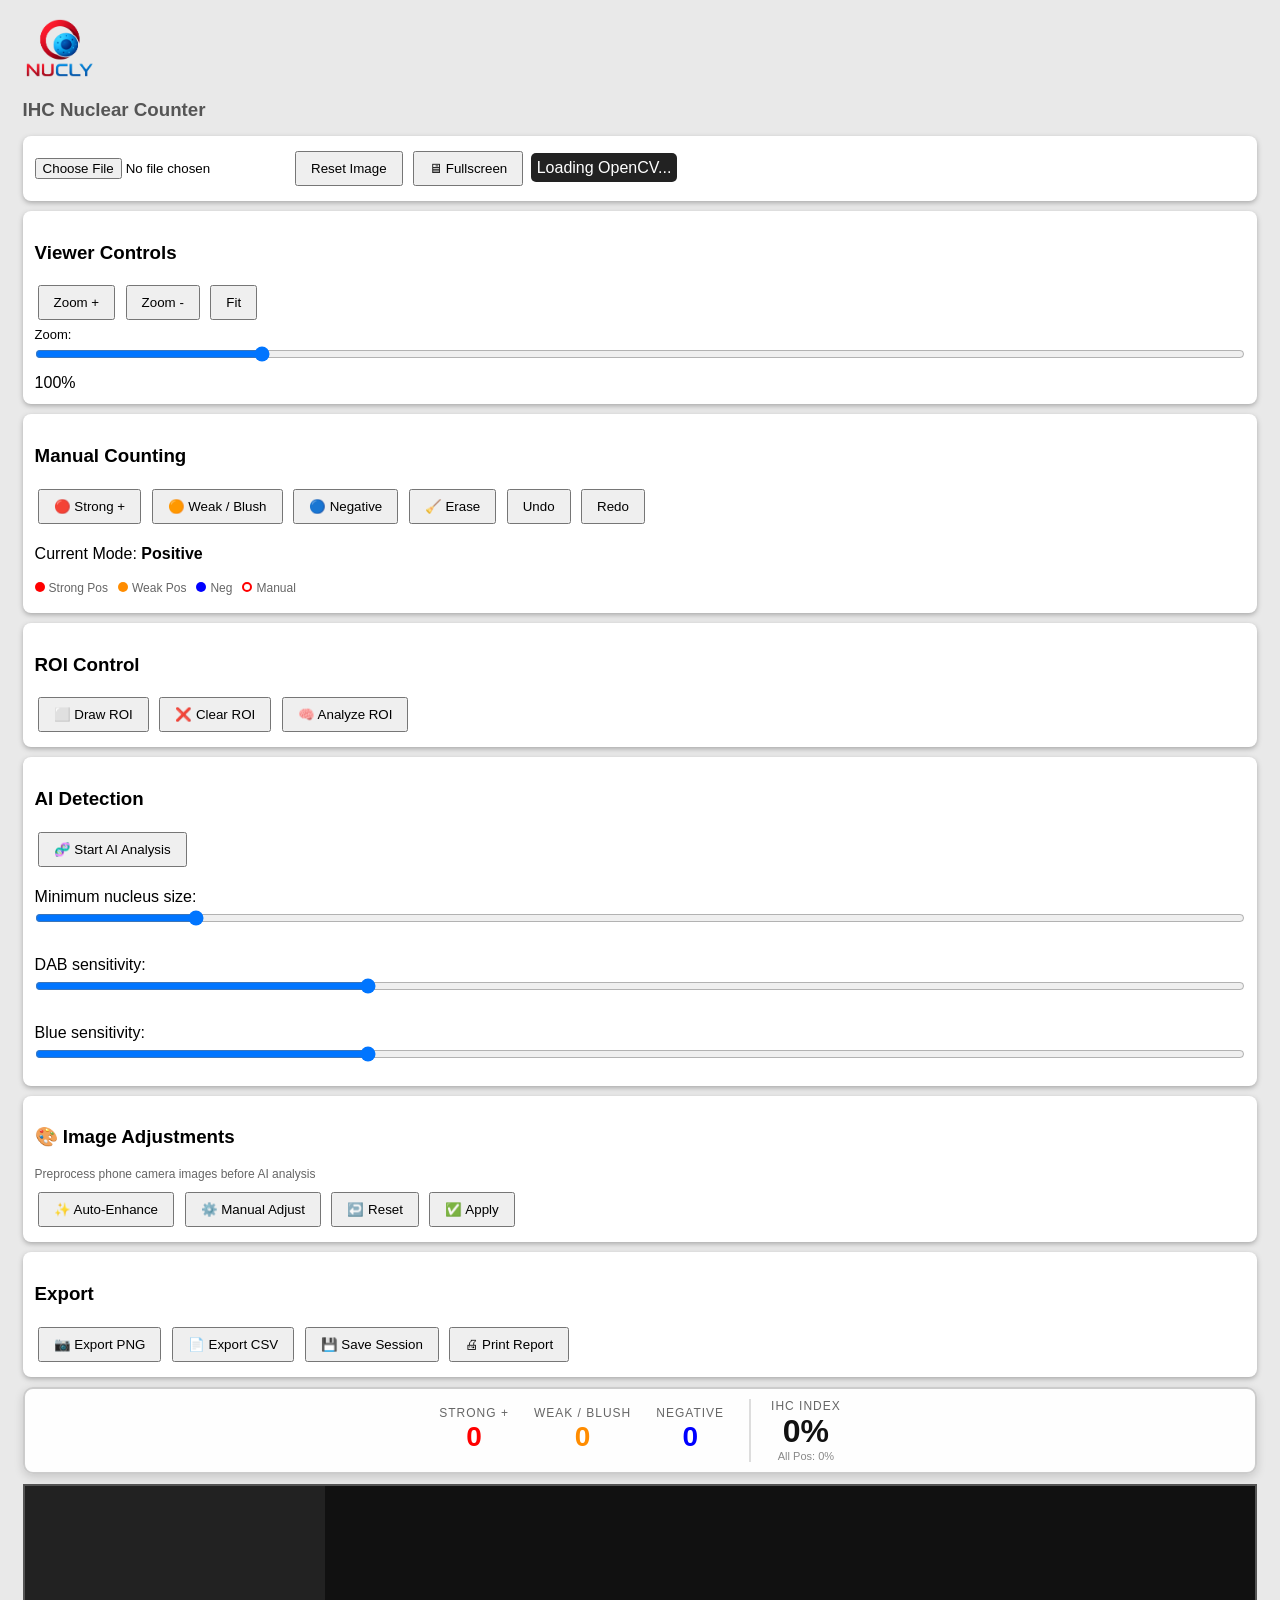
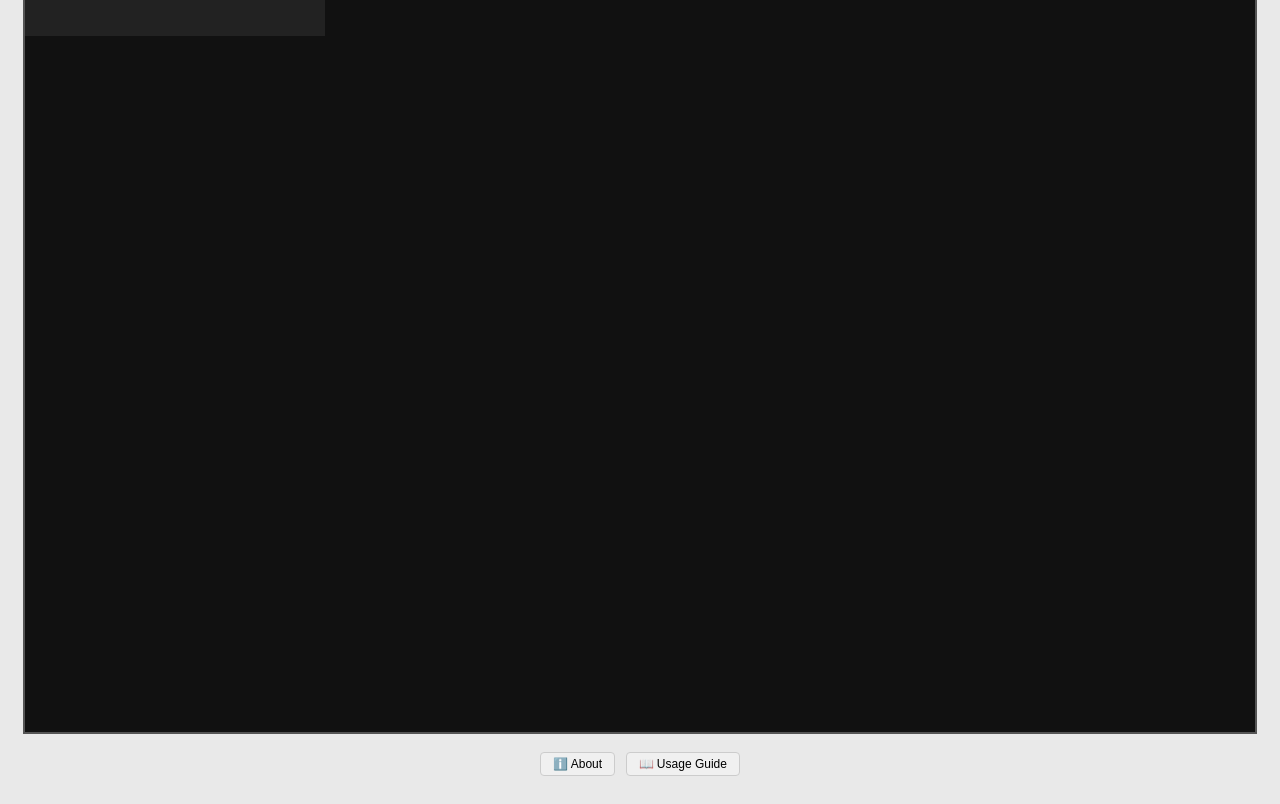
==== index.html @ 3367d07c "Add files via upload" ====
<!DOCTYPE html>
<html>
<head>
<meta charset="utf-8">
<meta name="viewport" content="width=device-width, initial-scale=1">
<title>NUCLY v2 - IHC Nuclear Counter</title>
<meta name="description" content="NUCLY v2 — IHC Nuclear Counter. Local, privacy-preserving immunohistochemistry nuclear counting with OpenCV.js.">
<meta name="theme-color" content="#111">
<link rel="manifest" href="manifest.webmanifest">
<link rel="icon" href="icons/icon-192.png" type="image/png">
<link rel="apple-touch-icon" href="icons/icon-192.png">
<script src="opencv.js" async></script>
<style>
:root{
    --bg:#e9e9e9;
    --panel:#ffffff;
    --dark:#111;
    --accent:#00ff66;
}
*{
    box-sizing:border-box;
}
body{
    margin:0;
    padding:10px;
    font-family:Arial, sans-serif;
    background:var(--bg);
}
#app{
    width:98%;
    max-width:1800px;
    margin:auto;
}
h1{
    margin:5px 0;
}
.panel{
    background:var(--panel);
    padding:12px;
    margin:10px 0;
    border-radius:8px;
    box-shadow:0 2px 5px #aaa;
}
button{
    padding:8px 14px;
    margin:3px;
    cursor:pointer;
}
button:hover{
    background:#ddd;
}
.big{
    font-size:22px;
    font-weight:bold;
}

/* ==========================
   VIEWER
========================== */
#viewer{
    width:100%;
    height:850px;
    background:#111;
    border:2px solid #555;
    overflow:hidden;
    position:relative;
    user-select:none;
}
#viewer.fullscreen{
    position:fixed;
    top:0;
    left:0;
    width:100vw;
    height:100vh;
    z-index:9999;
}
#stage{
    position:absolute;
    left:0;
    top:0;
    transform-origin:0 0;
}
canvas{
    position:absolute;
    left:0;
    top:0;
}
#imageCanvas{
    background:#222;
    cursor:crosshair;
}
#overlayCanvas{
    pointer-events:none;
}

/* ==========================
   STATUS
========================== */
.status{
    padding:6px;
    background:#222;
    color:white;
    border-radius:5px;
}

/* ==========================
   ROI
========================== */
.roiBox{
    position:absolute;
    border:3px solid lime;
    background:rgba(0,255,0,.15);
    pointer-events:none;
}

/* ==========================
   MODE COLORS
========================== */
.posText{
    color:red;
}
.negText{
    color:blue;
}
.weakText{
    color:#ff8c00;
}

/* Floating results panel near viewer */
#resultsFloat{
    position:sticky;
    top:10px;
    z-index:100;
    background:rgba(255,255,255,0.95);
    border:2px solid #ccc;
    border-radius:10px;
    padding:10px 18px;
    margin:10px 0;
    display:flex;
    gap:25px;
    align-items:center;
    justify-content:center;
    box-shadow:0 3px 10px rgba(0,0,0,0.15);
    font-family:Arial,sans-serif;
}
#resultsFloat .countBox{
    text-align:center;
}
#resultsFloat .countLabel{
    font-size:12px;
    color:#666;
    text-transform:uppercase;
    letter-spacing:1px;
}
#resultsFloat .countValue{
    font-size:28px;
    font-weight:bold;
    line-height:1.2;
}
#resultsFloat .ki67Box{
    text-align:center;
    padding-left:20px;
    border-left:2px solid #ddd;
}
#resultsFloat .ki67Value{
    font-size:32px;
    font-weight:bold;
    color:#111;
}

/* Circular developer photo */
.devPhoto{
    width:90px;
    height:90px;
    border-radius:50%;
    object-fit:cover;
    border:3px solid #ddd;
    box-shadow:0 2px 8px rgba(0,0,0,0.15);
    display:block;
    margin:0 auto 10px auto;
}

/* Image adjustment sliders */
.panel input[type=range]{
    width:100%;
    margin:4px 0 12px 0;
}
.panel label{
    display:block;
    font-size:13px;
    margin-top:4px;
}
</style>
<base target="_blank">
</head>

<body>
<div id="app">
<img src="[data-uri]" alt="NUCLY" style="height:70px;margin:5px 0;">
<h3 style="margin:5px 0 15px 0;color:#555;">IHC Nuclear Counter</h3>

<div class="panel">
<input type="file" id="fileInput" accept="image/*">
<button onclick="resetImage()">Reset Image</button>
<button onclick="toggleFullscreen()">🖥 Fullscreen</button>
<button id="installBtn" onclick="promptInstall()" style="display:none;background:#111;color:#0f0;border:1px solid #0f0;">⬇️ Install App</button>
<span class="status" id="engineStatus" style="transition:opacity 0.5s;">Loading OpenCV...</span>
</div>

<div class="panel">
<h3>Viewer Controls</h3>
<button onclick="zoomIn()">Zoom +</button>
<button onclick="zoomOut()">Zoom -</button>
<button onclick="fitImage()">Fit</button>
<label>Zoom: <input type="range" id="zoomSlider" min="10" max="500" value="100"></label>
<span id="zoomText">100%</span>
</div>

<div class="panel">
<h3>Manual Counting</h3>
<button onclick="setMode('pos')">🔴 Strong +</button>
<button onclick="setMode('weak')">🟠 Weak / Blush</button>
<button onclick="setMode('neg')">🔵 Negative</button>
<button onclick="setMode('erase')">🧹 Erase</button>
<button onclick="undo()">Undo</button>
<button onclick="redo()">Redo</button>
<br><br>
Current Mode: <b id="currentMode">Positive</b>
<br><br>
<div style="font-size:12px;color:#666;margin-bottom:6px;">
  <span style="display:inline-block;width:10px;height:10px;background:red;border-radius:50%;margin-right:4px;"></span>Strong Pos &nbsp;
  <span style="display:inline-block;width:10px;height:10px;background:#ff8c00;border-radius:50%;margin-right:4px;"></span>Weak Pos &nbsp;
  <span style="display:inline-block;width:10px;height:10px;background:blue;border-radius:50%;margin-right:4px;"></span>Neg &nbsp;
  <span style="display:inline-block;width:10px;height:10px;border:2px solid red;border-radius:50%;margin-right:4px;"></span>Manual &nbsp;
</div>
<div id="eraseControls" style="display:none;margin-top:8px;padding:8px;background:#f5f5f5;border-radius:5px;">
  <label style="font-size:13px;">🖌️ Erase Brush Size: <span id="brushSizeVal">25</span>px</label><br>
  <input type="range" id="brushSize" min="10" max="100" value="25" oninput="setBrushSize(this.value)">
  <div style="font-size:11px;color:#888;margin-top:4px;">Click & drag to erase multiple markers</div>
</div>
</div>

<div class="panel">
<h3>ROI Control</h3>
<button onclick="startROI()">⬜ Draw ROI</button>
<button onclick="clearROI()">❌ Clear ROI</button>
<button onclick="analyzeROI()">🧠 Analyze ROI</button>
</div>

<div class="panel">
<h3>AI Detection</h3>
<button onclick="runAI()">🧬 Start AI Analysis</button>
<br><br>
Minimum nucleus size: <input type="range" id="minNucleus" min="5" max="200" value="30"><br><br>
DAB sensitivity: <input type="range" id="dabLevel" min="10" max="120" value="40"><br><br>
Blue sensitivity: <input type="range" id="blueLevel" min="10" max="120" value="40">
</div>

<div class="panel">
<h3>🎨 Image Adjustments</h3>
<div style="font-size:12px;color:#666;margin-bottom:8px;">Preprocess phone camera images before AI analysis</div>
<button onclick="autoEnhance()">✨ Auto-Enhance</button>
<button onclick="toggleAdjustPanel()">⚙️ Manual Adjust</button>
<button onclick="resetAdjustments()">↩️ Reset</button>
<button onclick="applyAdjustments()">✅ Apply</button>

<div id="adjustPanel" style="display:none;margin-top:12px;padding-top:10px;border-top:1px solid #ddd;">
<label style="font-size:13px;">Brightness: <span id="brightVal">0</span></label>
<input type="range" id="brightSlider" min="-100" max="100" value="0" oninput="adjustImage()">

<label style="font-size:13px;">Contrast: <span id="contrastVal">0</span></label>
<input type="range" id="contrastSlider" min="-100" max="100" value="0" oninput="adjustImage()">

<label style="font-size:13px;">Exposure (Gamma): <span id="gammaVal">1.0</span></label>
<input type="range" id="gammaSlider" min="50" max="250" value="100" oninput="adjustImage()">

<label style="font-size:13px;">Saturation: <span id="satVal">0</span></label>
<input type="range" id="satSlider" min="-100" max="100" value="0" oninput="adjustImage()">

<label style="font-size:13px;">Sharpen: <span id="sharpVal">0</span></label>
<input type="range" id="sharpSlider" min="0" max="100" value="0" oninput="adjustImage()">

<label style="font-size:13px;">Whiten Background: <span id="whiteVal">0</span></label>
<input type="range" id="whiteSlider" min="0" max="100" value="0" oninput="adjustImage()">

<label style="font-size:13px;">Temperature (Warm ↔ Cool): <span id="tempVal">0</span></label>
<input type="range" id="tempSlider" min="-50" max="50" value="0" oninput="adjustImage()">
</div>
</div>

<div class="panel">
<h3>Export</h3>
<button onclick="exportAnnotatedPNG()">📷 Export PNG</button>
<button onclick="exportCSV()">📄 Export CSV</button>
<button onclick="saveSession()">💾 Save Session</button>
<button onclick="exportPDFReport()">🖨 Print Report</button>
</div>

<div id="resultsFloat">
  <div class="countBox">
    <div class="countLabel">Strong +</div>
    <div class="countValue posText" id="positiveCount">0</div>
  </div>
  <div class="countBox">
    <div class="countLabel">Weak / Blush</div>
    <div class="countValue weakText" id="weakCount">0</div>
  </div>
  <div class="countBox">
    <div class="countLabel">Negative</div>
    <div class="countValue negText" id="negativeCount">0</div>
  </div>
  <div class="ki67Box">
    <div class="countLabel">IHC Index</div>
    <div class="ki67Value" id="ki67Value">0%</div>
    <div style="font-size:11px;color:#888;" id="ki67AllPos">All Pos: 0%</div>
  </div>
</div>

<div id="viewer">
<div id="stage">
<canvas id="imageCanvas"></canvas>
<canvas id="overlayCanvas"></canvas>
</div>
</div>

<div style="text-align:center;margin:15px 0;">
  <button onclick="toggleAbout()" style="font-size:12px;padding:4px 12px;background:#f0f0f0;border:1px solid #ccc;border-radius:4px;">ℹ️ About</button>
  <button onclick="toggleGuide()" style="font-size:12px;padding:4px 12px;background:#f0f0f0;border:1px solid #ccc;border-radius:4px;">📖 Usage Guide</button>
</div>

<div id="aboutPanel" class="panel" style="display:none;margin-top:10px;">
<h3>👤 About</h3>
<img src="[data-uri]" alt="Dr. Abdul Kadir Rifaei" class="devPhoto">
<p style="font-size:14px;line-height:1.6;color:#444;text-align:center;">
  <b>Dr. Abdul Kadir Rifaei</b><br>
  Anatomic Pathologist<br>
  HTI &amp; IAPMD Council Member
</p>
<p style="font-size:13px;color:#666;">
  <b>NUCLY v2</b> — IHC Nuclear Counter. Built with OpenCV.js for local, privacy-preserving image analysis.
</p>
<p style="font-size:12px;color:#888;margin-top:8px;text-align:center;">
  Version 2.0
</p>
</div>

<div id="guidePanel" class="panel" style="display:none;margin-top:10px;">
<h3>📖 NUCLY Usage Guide <span style="font-size:12px;color:#888;font-weight:normal;">— Complete Reference v3.0</span></h3>
<div style="font-size:13px;line-height:1.7;color:#444;max-height:600px;overflow-y:auto;">

<div style="background:#f0f7ff;border-left:3px solid #2563eb;padding:8px 12px;margin:8px 0;border-radius:0 6px 6px 0;">
<b>🚀 Quick Start:</b> Upload → Adjust → Detect → Correct → Export
</div>

<p><b>1. Upload Image</b> — Select an immunohistochemistry (IHC) stained histopathology image (JPG/PNG). Works for any nuclear IHC marker such as ER, PR, Ki-67, p53, etc.<br>
<span style="color:#888;font-size:12px;">💡 <i>Tip for phone camera photos:</i> Keep the slide field flat and evenly lit. Avoid glare. After uploading, click ✨ <b>Auto-Enhance</b> to optimize the image automatically before running AI.</span></p>

<p><b>2. AI Analysis</b> — Click "Start AI Analysis" to auto-detect strong positive (brown/black DAB), weak/blush positive (pale brown), and negative (blue hematoxylin) nuclei. Weak positives are shown as 🟠 orange dots for observer review.</p>

<p><b>3. Manual Correction</b> — Use 🔴 Strong Positive / 🟠 Weak/Blush / 🔵 Negative to add missed nuclei. AI = filled dots, Manual = hollow rings. The IHC Index shows both Strong-only and All-Positive (strong + weak) percentages.</p>

<p><b>4. Erase</b> — Select 🧹 Erase, adjust brush size, then click &amp; drag to remove incorrect AI or manual markers.</p>

<p><b>5. ROI (Freehand Pen Trace)</b> — Click "Draw ROI" and trace around the region of interest with your mouse (like drawing with a pen). Release to close the polygon. "Analyze ROI" runs AI only inside the traced region. Press Esc to cancel mid-trace.</p>

<p><b>6. Image Adjustments (Phone Camera Photos)</b> — Essential for images taken through the microscope eyepiece:</p>
<ul style="margin:4px 0 8px 20px;">
<li><b>✨ Auto-Enhance</b> — One-click optimization. Automatically adjusts brightness, contrast, gamma, white balance (temperature), background whitening, saturation, and sharpening based on image histogram analysis. <b>Recommended first step</b> for all phone camera images.</li>
<li><b>⚙️ Manual Adjust</b> — Opens the slider panel for fine-tuning. Use when Auto-Enhance needs tweaking:
  <ul style="margin:4px 0 4px 20px;">
  <li><b>Brightness</b> — Overall light/dark correction.</li>
  <li><b>Contrast</b> — Stretch tones to make nuclei pop from background.</li>
  <li><b>Exposure (Gamma)</b> — Brighten dark areas or darken washed-out regions.</li>
  <li><b>Saturation</b> — Boost color separation between brown DAB and blue hematoxylin.</li>
  <li><b>Sharpen</b> — Edge enhancement for crisper nuclear boundaries.</li>
  <li><b>Whiten Background</b> — Cleans up gray/yellow background from phone camera uneven lighting.</li>
  <li><b>Temperature</b> — Correct warm (yellow) or cool (blue) white balance casts. Slide left for cooler, right for warmer.</li>
  </ul>
</li>
<li><b>↩️ Reset</b> — Reverts to original uploaded image.</li>
<li><b>✅ Apply</b> — Locks adjustments so AI analyzes the processed image.</li>
</ul>

<div style="background:#fff3cd;border-left:3px solid #f59e0b;padding:8px 12px;margin:10px 0;border-radius:0 6px 6px 0;">
<b>⚠️ Critical:</b> Image adjustments change pixel values. If detection has already been run, existing dots were computed on the <b>original image</b> and may no longer match. The safe workflow is: <b>Adjust → Apply → Detect → Correct → Export</b>. Never adjust between Detect and Export if you care about count accuracy.
</div>

<p><b>7. AI Sensitivity Settings</b> — Fine-tune detection before running AI:</p>
<ul style="margin:4px 0 8px 20px;">
<li><b>Minimum nucleus size</b> — Smallest area (in pixels) a detected blob must have to count as a nucleus. Increase if AI picks up tiny debris/dust; decrease if small nuclei are missed.</li>
<li><b>DAB sensitivity</b> — How strictly the AI filters for brown/black positive staining. Increase to catch lighter/greyish brown nuclei; decrease if background tissue is falsely counted as positive. Phone camera photos often need lower DAB sensitivity (~25–35) because phone cameras boost saturation.</li>
<li><b>Blue sensitivity</b> — How strictly the AI filters for hematoxylin (blue) negative nuclei. Increase to catch pale blue nuclei; decrease if non-nuclear blue areas (collagen, mucin) are being counted. For phone camera images, try ~30–40 to avoid overcounting background.</li>
</ul>

<p><b>8. Weak / Blush Staining Guide</b> — Clinically important for ER, PR, and other markers where any nuclear staining counts as positive:</p>
<ul style="margin:4px 0 8px 20px;">
<li>🟠 <b>Orange dots</b> = Weak/blush DAB staining that the AI detected but classified as low-intensity. These are <b>NOT</b> included in the main IHC Index by default.</li>
<li><b>IHC Index (Strong)</b> = Only 🔴 strong brown/black nuclei counted as positive. Use this for strict scoring (e.g., Ki-67 where only clear staining matters).</li>
<li><b>All Pos %</b> = 🔴 Strong + 🟠 Weak counted together. Use this for ER/PR where any nuclear staining is considered positive per ASCO/CAP guidelines.</li>
<li><b>Manual reclassification</b> — Click a 🟠 orange dot with 🔴 Strong + button to upgrade it to strong positive. Or erase it if you think it's artifact. Your choice is recorded in the report.</li>
<li><b>Phone camera tip</b> — Weak staining is hardest for AI. If many nuclei are unmarked (no dot at all), lower DAB sensitivity to ~20. If too many blue nuclei turn orange, raise it to ~50.</li>
</ul>

<p><b>9. Export</b> — Save annotated PNG, CSV of coordinates, session JSON, or print the full report. The report includes both Strong-only and All-Positive IHC indices.</p>

<p><b>Shortcuts:</b> 1=Strong Positive, 2=Negative, 3=Erase, 4=Weak/Blush, R=ROI, Ctrl+Z=Undo, Ctrl+Y=Redo, Esc=Cancel</p>

<hr style="border:none;border-top:1px solid #ddd;margin:15px 0;">

<h4 style="color:#2563eb;margin:10px 0 6px;">📚 General Detection Guide (v3.0)</h4>

<p><b>Getting Started &amp; Upload</b><br>
NUCLY is a nuclei detection and counting tool for microscopy and histology images. Supported formats: PNG, JPG, JPEG, TIFF, BMP. Max 50 MB per image. Images should be in focus with reasonable contrast between nuclei and background. For best results, use images at the same magnification and staining protocol across your dataset.</p>

<p><b>Running Detection</b><br>
Detection Parameters: Min/Max Nucleus Size filters debris and splits clusters. Confidence Threshold controls strictness. Stain Type is always set to <b>DAPI</b> for optimal nuclear detection. Start with defaults and refine after reviewing the first pass.</p>

<p><b>Reviewing Results</b><br>
🔴 <b>Red dots</b> = Strong Positive (brown/black DAB). 🟠 <b>Orange dots</b> = Weak/Blush Positive (pale brown) — shown for observer review. 🔵 <b>Blue dots</b> = Negative (blue hematoxylin). <b>Green outlines</b> = Segmentation boundaries. Zoom with mouse wheel, pan by click-drag. Toggle layers in the layer panel.</p>

<p><b>Manual Corrections</b><br>
Add Nucleus, Remove Nucleus, Accept Rejected, Reject Accepted, Merge/Split for clusters. Manual corrections are saved automatically per session. <b>Export before closing the tab.</b></p>

<p><b>Export Formats</b><br>
CSV (coordinates, size, confidence), JSON (metadata + parameters), Annotated Image (with legend and count), Mask (binary/instance segmentation for downstream analysis).</p>

<p><b>Slider Safety Guide</b></p>
<table style="width:100%;font-size:12px;border-collapse:collapse;margin:6px 0;">
<tr style="background:#f1f5f9;"><th style="text-align:left;padding:4px;border:1px solid #ddd;">Adjustment</th><th style="text-align:left;padding:4px;border:1px solid #ddd;">Risk</th><th style="text-align:left;padding:4px;border:1px solid #ddd;">Recommendation</th></tr>
<tr><td style="padding:4px;border:1px solid #ddd;">Whiten Background</td><td style="padding:4px;border:1px solid #ddd;color:#dc2626;"><b>HIGH</b></td><td style="padding:4px;border:1px solid #ddd;">Apply BEFORE detection only</td></tr>
<tr><td style="padding:4px;border:1px solid #ddd;">Brightness</td><td style="padding:4px;border:1px solid #ddd;color:#dc2626;"><b>HIGH</b></td><td style="padding:4px;border:1px solid #ddd;">Apply BEFORE detection only</td></tr>
<tr><td style="padding:4px;border:1px solid #ddd;">Contrast</td><td style="padding:4px;border:1px solid #ddd;color:#dc2626;"><b>HIGH</b></td><td style="padding:4px;border:1px solid #ddd;">Apply BEFORE detection only</td></tr>
<tr><td style="padding:4px;border:1px solid #ddd;">Gamma</td><td style="padding:4px;border:1px solid #ddd;color:#dc2626;"><b>HIGH</b></td><td style="padding:4px;border:1px solid #ddd;">Apply BEFORE detection only</td></tr>
<tr><td style="padding:4px;border:1px solid #ddd;">Sharpen</td><td style="padding:4px;border:1px solid #ddd;color:#d97706;"><b>MEDIUM</b></td><td style="padding:4px;border:1px solid #ddd;">Safe if subtle; re-run if aggressive</td></tr>
<tr><td style="padding:4px;border:1px solid #ddd;">Saturation</td><td style="padding:4px;border:1px solid #ddd;color:#16a34a;"><b>LOW</b></td><td style="padding:4px;border:1px solid #ddd;">Generally safe after detection</td></tr>
<tr><td style="padding:4px;border:1px solid #ddd;">Temperature</td><td style="padding:4px;border:1px solid #ddd;color:#16a34a;"><b>LOW</b></td><td style="padding:4px;border:1px solid #ddd;">Safe after detection</td></tr>
</table>

<p><b>Troubleshooting</b></p>
<ul style="margin:4px 0 8px 20px;">
<li><b>Too many false positives</b> — Increase Confidence Threshold. Increase Min Nucleus Size. Apply Whiten Background BEFORE detection.</li>
<li><b>Too many missed nuclei</b> — Decrease Confidence Threshold. Decrease Min Nucleus Size. Increase Brightness/Gamma BEFORE detection. Check Stain Type.</li>
<li><b>Clusters counted as single nuclei</b> — Decrease Max Nucleus Size. Apply Sharpen BEFORE detection. Use manual Split tool.</li>
<li><b>Counts changed after image adjustment</b> — Expected behavior. Follow the safe workflow: Adjust → Apply → Detect → Correct → Export.</li>
<li><b>Export file too large</b> — Use Downsample option. Export CSV/JSON instead of PNG masks.</li>
</ul>

<div style="background:#1e3a8a;color:#fff;border-radius:8px;padding:10px 12px;margin:12px 0;text-align:center;font-weight:600;">
🏆 Golden Rule: Adjust → Apply → Detect → Correct → Export
</div>

</div>
</div>

<script>
// ===============================
// NUCLY v2 APPLICATION STATE
// ===============================
const app = {
    imageLoaded:false,
    mode:"pos",
    zoom:1,
    minZoom:0.1,
    maxZoom:5,
    markers:[],
    undoStack:[],
    redoStack:[],
    roi:null,
    roiDrawing:false,
    roiDrawingActive:false,
    roiStart:null,
    pan:{x:0,y:0},
    markerSize:8,
    markerStyle:"ring",
    aiMarkers:[],
    aiRunning:false,
    brushSize:25,
    erasing:false,
    erasedBatch:[],
    originalImageData:null,
    adjustmentsApplied:false
};

// ===============================
// CANVAS SETUP
// ===============================
const imageCanvas = document.getElementById("imageCanvas");
const overlayCanvas = document.getElementById("overlayCanvas");
const imageCtx = imageCanvas.getContext("2d");
const overlayCtx = overlayCanvas.getContext("2d");
const stage = document.getElementById("stage");
const viewer = document.getElementById("viewer");
const fileInput = document.getElementById("fileInput");
let sourceImage = new Image();

// ===============================
// OPENCV READY CHECK
// ===============================
cv['onRuntimeInitialized'] = function(){
    let el = document.getElementById("engineStatus");
    el.innerHTML = "✅ Ready";
    el.style.opacity = "0.3";
    setTimeout(function(){
        el.style.display = "none";
    }, 1500);
};

// ===============================
// IMAGE LOADING
// ===============================
fileInput.onchange=function(e){
    let file=e.target.files[0];
    if(!file) return;
    let reader=new FileReader();
    reader.onload=function(ev){
        sourceImage.onload=function(){
            app.imageLoaded=true;
            setupCanvas();
            fitImage();
        };
        sourceImage.src=ev.target.result;
    };
    reader.readAsDataURL(file);
};

// ===============================
// CANVAS INITIALIZATION
// ===============================
function setupCanvas(){
    imageCanvas.width = sourceImage.naturalWidth;
    imageCanvas.height = sourceImage.naturalHeight;
    overlayCanvas.width = sourceImage.naturalWidth;
    overlayCanvas.height = sourceImage.naturalHeight;
    imageCtx.clearRect(0,0,imageCanvas.width,imageCanvas.height);
    imageCtx.drawImage(sourceImage,0,0);
    // Store original for adjustment resets
    app.originalImageData = imageCtx.getImageData(0,0,imageCanvas.width,imageCanvas.height);
    app.adjustmentsApplied = false;
    redraw();
}

// ===============================
// COORDINATE CONVERSION
// ===============================
function screenToImage(e){
    let rect = viewer.getBoundingClientRect();
    let x = (e.clientX - rect.left - app.pan.x) / app.zoom;
    let y = (e.clientY - rect.top - app.pan.y) / app.zoom;
    return {x:x, y:y};
}

// ===============================
// IMAGE FIT
// ===============================
function fitImage(){
    if(!app.imageLoaded) return;
    let ratio=Math.min(viewer.clientWidth/imageCanvas.width, viewer.clientHeight/imageCanvas.height);
    app.zoom=ratio;
    updateTransform();
}

// ===============================
// ZOOM
// ===============================
function zoomIn(){
    app.zoom*=1.2;
    limitZoom();
    updateTransform();
}
function zoomOut(){
    app.zoom/=1.2;
    limitZoom();
    updateTransform();
}
function limitZoom(){
    if(app.zoom<app.minZoom) app.zoom=app.minZoom;
    if(app.zoom>app.maxZoom) app.zoom=app.maxZoom;
}
function updateTransform(){
    stage.style.transform = `translate(${app.pan.x}px,${app.pan.y}px) scale(${app.zoom})`;
    document.getElementById("zoomSlider").value = app.zoom*100;
    document.getElementById("zoomText").innerHTML = Math.round(app.zoom*100)+"%";
}
document.getElementById("zoomSlider").oninput=function(){
    app.zoom=this.value/100;
    limitZoom();
    updateTransform();
};

// ===============================
// FULLSCREEN
// ===============================
function toggleFullscreen(){
    viewer.classList.toggle("fullscreen");
}

// ===============================
// MODES
// ===============================
function setMode(m){
    app.mode=m;
    let text="Positive";
    if(m==="weak") text="Weak / Blush";
    if(m==="neg") text="Negative";
    if(m==="erase") text="Erase (drag to brush-erase)";
    document.getElementById("currentMode").innerHTML=text;
    imageCanvas.style.cursor = m==="erase" ? "not-allowed" : "crosshair";
    viewer.style.cursor = m==="erase" ? "not-allowed" : "default";
    document.getElementById("eraseControls").style.display = m==="erase" ? "block" : "none";
}

// ===============================
// MARKER SYSTEM
// ===============================
function addMarker(x,y,type){
    let marker={
        id:Date.now()+Math.random(),
        x:x,
        y:y,
        type:type,
        source:"manual"
    };
    app.markers.push(marker);
    app.undoStack.push({action:"add", marker:marker});
    app.redoStack=[];
    redraw();
    updateCount();
}

function removeMarker(marker){
    app.markers = app.markers.filter(m=>m.id!==marker.id);
}

function eraseAtPoint(x,y){
    let threshold=app.brushSize;
    let removed=[];
    app.markers=app.markers.filter(m=>{
        let dx=m.x-x;
        let dy=m.y-y;
        if(Math.sqrt(dx*dx+dy*dy) < threshold){
            removed.push(m);
            return false;
        }
        return true;
    });
    if(removed.length>0){
        app.erasedBatch=app.erasedBatch.concat(removed);
        redraw();
        updateCount();
    }
}

function removeNearbyMarker(x,y){
    eraseAtPoint(x,y);
}

// ===============================
// DRAW OVERLAY
// ===============================
function redraw(){
    overlayCtx.clearRect(0,0,overlayCanvas.width,overlayCanvas.height);

    // Draw brush preview if erasing
    if(app.erasing && mouseDownPos){
        overlayCtx.beginPath();
        overlayCtx.arc(mouseDownPos.x,mouseDownPos.y,app.brushSize,0,Math.PI*2);
        overlayCtx.strokeStyle="rgba(255,0,0,0.5)";
        overlayCtx.lineWidth=2;
        overlayCtx.setLineDash([4,4]);
        overlayCtx.stroke();
        overlayCtx.setLineDash([]);
        overlayCtx.fillStyle="rgba(255,0,0,0.1)";
        overlayCtx.fill();
    }

    app.markers.forEach(function(m){
        let color = m.type==="pos" ? "red" : (m.type==="weak" ? "#ff8c00" : "blue");
        overlayCtx.strokeStyle=color;
        overlayCtx.fillStyle=color;
        overlayCtx.lineWidth=2;

        if(m.source==="AI"){
            // AI markers: filled dot with subtle glow so they pop
            overlayCtx.beginPath();
            overlayCtx.arc(m.x,m.y,app.markerSize,0,Math.PI*2);
            overlayCtx.globalAlpha=0.85;
            overlayCtx.fill();
            overlayCtx.globalAlpha=1.0;
            // small white center for contrast
            overlayCtx.beginPath();
            overlayCtx.fillStyle="white";
            overlayCtx.arc(m.x,m.y,app.markerSize*0.35,0,Math.PI*2);
            overlayCtx.fill();
            overlayCtx.fillStyle=color;
        } else {
            // Manual markers: hollow ring with crosshair center
            overlayCtx.beginPath();
            overlayCtx.arc(m.x,m.y,app.markerSize,0,Math.PI*2);
            overlayCtx.stroke();
            // crosshair center
            overlayCtx.beginPath();
            overlayCtx.moveTo(m.x-3,m.y); overlayCtx.lineTo(m.x+3,m.y);
            overlayCtx.moveTo(m.x,m.y-3); overlayCtx.lineTo(m.x,m.y+3);
            overlayCtx.stroke();
        }
    });
    // DRAW ROI
    if(app.roi && app.roi.points && app.roi.points.length>0){
        overlayCtx.strokeStyle="lime";
        overlayCtx.lineWidth=3;
        overlayCtx.setLineDash([8,5]);
        overlayCtx.beginPath();
        overlayCtx.moveTo(app.roi.points[0].x,app.roi.points[0].y);
        for(let i=1;i<app.roi.points.length;i++){
            overlayCtx.lineTo(app.roi.points[i].x,app.roi.points[i].y);
        }
        if(!app.roiDrawingActive){
            overlayCtx.closePath();
        }
        overlayCtx.stroke();
        overlayCtx.setLineDash([]);
        if(!app.roiDrawingActive){
            overlayCtx.fillStyle="rgba(0,255,0,0.08)";
            overlayCtx.fill();
        }
    }
}

// ===============================
// COUNTER
// ===============================
function updateCount(){
    let pos = app.markers.filter(m=>m.type==="pos").length;
    let weak = app.markers.filter(m=>m.type==="weak").length;
    let neg = app.markers.filter(m=>m.type==="neg").length;
    document.getElementById("positiveCount").innerHTML=pos;
    document.getElementById("weakCount").innerHTML=weak;
    document.getElementById("negativeCount").innerHTML=neg;
    let total=pos+weak+neg;
    let kiStrong = total ? ((pos/total)*100).toFixed(1) : 0;
    let kiAllPos = total ? (((pos+weak)/total)*100).toFixed(1) : 0;
    document.getElementById("ki67Value").innerHTML=kiStrong+"%";
    document.getElementById("ki67AllPos").innerHTML="All Pos: "+kiAllPos+"%";
}

// ===============================
// RESET
// ===============================
function resetImage(){
    app.markers=[];
    app.aiMarkers=[];
    app.undoStack=[];
    app.redoStack=[];
    app.roi=null;
    app.pan.x=0;
    app.pan.y=0;
    app.zoom=1;
    resetAdjustments();
    if(sourceImage.src){
        imageCtx.clearRect(0,0,imageCanvas.width,imageCanvas.height);
        imageCtx.drawImage(sourceImage,0,0);
        app.originalImageData = imageCtx.getImageData(0,0,imageCanvas.width,imageCanvas.height);
    }
    fitImage();
    redraw();
    updateCount();
}

function fullReset(){
    resetImage();
}

// ===============================
// UNDO / REDO
// ===============================
function undo(){
    if(app.undoStack.length===0) return;
    let action=app.undoStack.pop();
    if(action.action==="add"){
        app.markers=app.markers.filter(m=>m.id!==action.marker.id);
        app.redoStack.push({action:"add", marker:action.marker});
    } else if(action.action==="remove"){
        // support batch remove
        let marks = action.markers || [action.marker];
        marks.forEach(m=>app.markers.push(m));
        app.redoStack.push({action:"remove", markers:marks, marker:action.marker});
    }
    redraw();
    updateCount();
}

function redo(){
    if(app.redoStack.length===0) return;
    let action=app.redoStack.pop();
    if(action.action==="add"){
        app.markers.push(action.marker);
        app.undoStack.push({action:"add", marker:action.marker});
    } else if(action.action==="remove"){
        let marks = action.markers || [action.marker];
        app.markers=app.markers.filter(m=>{
            return !marks.some(rm=>rm.id===m.id);
        });
        app.undoStack.push({action:"remove", markers:marks, marker:action.marker});
    }
    redraw();
    updateCount();
}

// ===============================
// ROI FUNCTIONS
// ===============================
function startROI(){
    app.roiDrawing=true;
    viewer.style.cursor="crosshair";
    document.getElementById("currentMode").innerHTML="Draw ROI (pen trace — click & drag)";
}

function clearROI(){
    app.roi=null;
    app.roiDrawing=false;
    app.roiDrawingActive=false;
    viewer.style.cursor="default";
    redraw();
}

function analyzeROI(){
    if(!app.roi || !app.roi.points || app.roi.points.length<3){
        alert("Please draw an ROI first (trace a closed region).");
        return;
    }
    runAI();
}

function pointInPolygon(x,y,points){
    if(!points || points.length<3) return true;
    let inside=false;
    for(let i=0,j=points.length-1;i<points.length;j=i++){
        let xi=points[i].x,yi=points[i].y;
        let xj=points[j].x,yj=points[j].y;
        let intersect=((yi>y)!==(yj>y))&&(x<(xj-xi)*(y-yi)/(yj-yi)+xi);
        if(intersect) inside=!inside;
    }
    return inside;
}

function isPointInROI(x,y){
    if(!app.roi) return true;
    return pointInPolygon(x,y,app.roi.points);
}

// ===============================
// MARKER SIZE CONTROL
// ===============================
function setMarkerSize(value){
    app.markerSize=Number(value);
    redraw();
}
function setBrushSize(value){
    app.brushSize=Number(value);
    document.getElementById("brushSizeVal").innerHTML=value;
    redraw();
}

// ===============================
// IMAGE ADJUSTMENTS (Photoshop-style)
// ===============================
function adjustImage(){
    if(!app.imageLoaded || !app.originalImageData) return;

    let brightness = Number(document.getElementById("brightSlider").value);
    let contrast = Number(document.getElementById("contrastSlider").value);
    let gamma = Number(document.getElementById("gammaSlider").value) / 100;
    let saturation = Number(document.getElementById("satSlider").value);
    let sharpen = Number(document.getElementById("sharpSlider").value);
    let whiten = Number(document.getElementById("whiteSlider").value);
    let temperature = Number(document.getElementById("tempSlider").value);

    document.getElementById("brightVal").innerHTML = brightness;
    document.getElementById("contrastVal").innerHTML = contrast;
    document.getElementById("gammaVal").innerHTML = gamma.toFixed(1);
    document.getElementById("satVal").innerHTML = saturation;
    document.getElementById("sharpVal").innerHTML = sharpen;
    document.getElementById("whiteVal").innerHTML = whiten;
    document.getElementById("tempVal").innerHTML = temperature;

    let src = app.originalImageData;
    let dst = imageCtx.createImageData(src.width, src.height);
    let data = src.data;
    let out = dst.data;

    // Contrast factor
    let cf = (259 * (contrast + 255)) / (255 * (259 - contrast));

    for(let i=0; i<data.length; i+=4){
        let r = data[i];
        let g = data[i+1];
        let b = data[i+2];

        // Brightness
        r += brightness;
        g += brightness;
        b += brightness;

        // Contrast
        r = cf * (r - 128) + 128;
        g = cf * (g - 128) + 128;
        b = cf * (b - 128) + 128;

        // Gamma / Exposure
        r = 255 * Math.pow(Math.max(0, r)/255, gamma);
        g = 255 * Math.pow(Math.max(0, g)/255, gamma);
        b = 255 * Math.pow(Math.max(0, b)/255, gamma);

        // Saturation
        if(saturation !== 0){
            let gray = 0.2989*r + 0.5870*g + 0.1140*b;
            let s = 1 + saturation/100;
            r = gray + (r - gray) * s;
            g = gray + (g - gray) * s;
            b = gray + (b - gray) * s;
        }

        // Whiten background: boost light pixels more than dark ones
        if(whiten > 0){
            let avg = (r+g+b)/3;
            if(avg > 180){
                let boost = (avg - 180) / 75 * whiten;
                r += boost; g += boost; b += boost;
            }
        }

        // Temperature: warm adds red, cool adds blue
        if(temperature !== 0){
            r += temperature * 1.5;
            b -= temperature * 1.5;
        }

        out[i] = Math.min(255, Math.max(0, r));
        out[i+1] = Math.min(255, Math.max(0, g));
        out[i+2] = Math.min(255, Math.max(0, b));
        out[i+3] = data[i+3]; // alpha
    }

    // Sharpen using unsharp mask approximation
    if(sharpen > 0){
        out = applySharpen(out, src.width, src.height, sharpen/200);
    }

    imageCtx.putImageData(dst, 0, 0);
}

function applySharpen(data, w, h, amount){
    // Simple 3x3 sharpen kernel
    let output = new Uint8ClampedArray(data);
    for(let y=1; y<h-1; y++){
        for(let x=1; x<w-1; x++){
            let i = (y*w + x) * 4;
            for(let c=0; c<3; c++){
                let val = data[i+c] * (1 + 4*amount)
                        - data[i+c - 4] * amount
                        - data[i+c + 4] * amount
                        - data[i+c - w*4] * amount
                        - data[i+c + w*4] * amount;
                output[i+c] = Math.min(255, Math.max(0, val));
            }
        }
    }
    return output;
}

function toggleAdjustPanel(){
    let el = document.getElementById("adjustPanel");
    el.style.display = el.style.display === "none" ? "block" : "none";
}

function autoEnhance(){
    if(!app.imageLoaded || !app.originalImageData){
        alert("Please upload an image first.");
        return;
    }

    let data = app.originalImageData.data;
    let len = data.length;
    let rSum=0, gSum=0, bSum=0, r2Sum=0, g2Sum=0, b2Sum=0;
    let brightPixels = 0; // pixels > 200
    let darkPixels = 0;   // pixels < 50

    for(let i=0; i<len; i+=4){
        let r=data[i], g=data[i+1], b=data[i+2];
        rSum += r; gSum += g; bSum += b;
        r2Sum += r*r; g2Sum += g*g; b2Sum += b*b;
        let avg = (r+g+b)/3;
        if(avg > 200) brightPixels++;
        if(avg < 50) darkPixels++;
    }

    let pixelCount = len/4;
    let rMean = rSum/pixelCount, gMean = gSum/pixelCount, bMean = bSum/pixelCount;
    let rStd = Math.sqrt(r2Sum/pixelCount - rMean*rMean);
    let gStd = Math.sqrt(g2Sum/pixelCount - gMean*gMean);
    let bStd = Math.sqrt(b2Sum/pixelCount - bMean*bMean);
    let meanGray = (rMean + gMean + bMean)/3;

    // Auto brightness: center around 128
    let brightness = Math.round(128 - meanGray);
    brightness = Math.max(-60, Math.min(60, brightness));

    // Auto contrast: boost if image is flat (low std)
    let avgStd = (rStd + gStd + bStd)/3;
    let contrast = 0;
    if(avgStd < 40) contrast = Math.round((40 - avgStd) * 1.5);
    if(avgStd > 70) contrast = Math.round((70 - avgStd) * 0.5);
    contrast = Math.max(-30, Math.min(50, contrast));

    // Auto gamma: brighten if too dark, darken if washed out
    let gamma = 100;
    if(meanGray < 100) gamma = Math.round(100 + (100 - meanGray) * 0.6);
    else if(meanGray > 180) gamma = Math.round(100 - (meanGray - 180) * 0.4);
    gamma = Math.max(70, Math.min(140, gamma));

    // Auto temperature: correct color cast
    // If image is too yellow (R high, B low) → cool it down
    // If image is too blue (B high, R low) → warm it up
    let temp = 0;
    let rbDiff = rMean - bMean;
    if(rbDiff > 15) temp = Math.round(-rbDiff * 0.8); // too warm/yellow → cool
    else if(rbDiff < -15) temp = Math.round(-rbDiff * 0.8); // too cool/blue → warm
    temp = Math.max(-40, Math.min(40, temp));

    // Auto whiten: if there are many bright pixels (background), boost them
    let white = 0;
    let brightRatio = brightPixels / pixelCount;
    if(brightRatio > 0.15){
        white = Math.round((brightRatio - 0.15) * 200);
        white = Math.min(60, white);
    }

    // Auto saturation: boost slightly for phone camera images
    let sat = 15;

    // Auto sharpen: light sharpening for crisp nuclei
    let sharp = 25;

    // Apply values
    document.getElementById("brightSlider").value = brightness;
    document.getElementById("contrastSlider").value = contrast;
    document.getElementById("gammaSlider").value = gamma;
    document.getElementById("satSlider").value = sat;
    document.getElementById("sharpSlider").value = sharp;
    document.getElementById("whiteSlider").value = white;
    document.getElementById("tempSlider").value = temp;

    adjustImage();

    // Show the panel so user can see what was adjusted
    document.getElementById("adjustPanel").style.display = "block";

    console.log(`Auto-Enhance: brightness=${brightness}, contrast=${contrast}, gamma=${gamma/100}, sat=${sat}, sharp=${sharp}, white=${white}, temp=${temp}`);
}

function resetAdjustments(){
    document.getElementById("brightSlider").value = 0;
    document.getElementById("contrastSlider").value = 0;
    document.getElementById("gammaSlider").value = 100;
    document.getElementById("satSlider").value = 0;
    document.getElementById("sharpSlider").value = 0;
    document.getElementById("whiteSlider").value = 0;
    document.getElementById("tempSlider").value = 0;
    adjustImage();
}

function applyAdjustments(){
    // Lock in current adjustments as the new "original"
    app.originalImageData = imageCtx.getImageData(0,0,imageCanvas.width,imageCanvas.height);
    app.adjustmentsApplied = true;
    alert("Adjustments applied. AI will now analyze the adjusted image.");
}

// ===============================
// MOUSE INTERACTION
// ===============================
let selectedMarker=null;
let movingMarker=false;
let mouseDownPos=null;
let hasDragged=false;

imageCanvas.addEventListener("mousedown",function(e){
    let p=screenToImage(e);
    mouseDownPos=p;
    hasDragged=false;

    if(app.roiDrawing){
        app.roi={points:[{x:p.x,y:p.y}]};
        app.roiDrawingActive=true;
        app.roiStart=p;
        return;
    }

    // ERASE MODE: start brush erase
    if(app.mode==="erase"){
        app.erasing=true;
        app.erasedBatch=[];
        eraseAtPoint(p.x,p.y);
        return;
    }

    selectedMarker=null;
    for(let i=0;i<app.markers.length;i++){
        let m=app.markers[i];
        let dx=m.x-p.x;
        let dy=m.y-p.y;
        let d=Math.sqrt(dx*dx+dy*dy);
        if(d<15){
            selectedMarker=m;
            movingMarker=true;
            break;
        }
    }
});

imageCanvas.addEventListener("mousemove",function(e){
    let p=screenToImage(e);

    if(app.roiDrawingActive){
        let last=app.roi.points[app.roi.points.length-1];
        let dx=p.x-last.x,dy=p.y-last.y;
        if(Math.sqrt(dx*dx+dy*dy)>3){
            app.roi.points.push({x:p.x,y:p.y});
        }
        redraw();
        return;
    }

    // ERASE MODE: brush erase while dragging
    if(app.erasing && app.mode==="erase"){
        eraseAtPoint(p.x,p.y);
        return;
    }

    if(movingMarker && selectedMarker){
        selectedMarker.x=p.x;
        selectedMarker.y=p.y;
        hasDragged=true;
        redraw();
    }
});

imageCanvas.addEventListener("mouseup",function(e){
    if(app.roiDrawingActive){
        app.roiDrawingActive=false;
        app.roiDrawing=false;
        if(app.roi.points.length<3){
            app.roi=null; // too small, cancel
        }
        viewer.style.cursor="default";
        setMode(app.mode); // restore mode text
        redraw();
        return;
    }

    // Commit batch erase to undo stack
    if(app.erasing && app.mode==="erase"){
        app.erasing=false;
        if(app.erasedBatch.length>0){
            app.undoStack.push({action:"remove", markers:[...app.erasedBatch]});
            app.redoStack=[];
        }
        app.erasedBatch=[];
        return;
    }

    // Only place markers on click (not drag)
    if(!movingMarker && !hasDragged && mouseDownPos && app.mode!=="erase"){
        let p=screenToImage(e);
        addMarker(p.x,p.y,app.mode);
    }

    movingMarker=false;
    selectedMarker=null;
    hasDragged=false;
    mouseDownPos=null;
});

// ===============================
// FIT WINDOW ON RESIZE
// ===============================
window.onresize=function(){
    if(app.imageLoaded) fitImage();
};

// ===============================
// SHORTCUTS
// ===============================
document.addEventListener("keydown",function(e){
    switch(e.key){
        case "1": setMode("pos"); break;
        case "2": setMode("neg"); break;
        case "3": setMode("erase"); break;
        case "r": startROI(); break;
        case "Escape":
            if(app.roiDrawing || app.roiDrawingActive){
                app.roiDrawing=false;
                app.roiDrawingActive=false;
                if(!app.roi || !app.roi.points || app.roi.points.length<3) app.roi=null;
                viewer.style.cursor="default";
                setMode(app.mode);
                redraw();
            }
            break;
        case "z":
            if(e.ctrlKey || e.metaKey){
                e.preventDefault();
                undo();
            }
            break;
        case "y":
            if(e.ctrlKey || e.metaKey){
                e.preventDefault();
                redo();
            }
            break;
    }
});

// =======================================
// NUCLY v2 AI ENGINE
// =======================================
function runAI(){
    if(!app.imageLoaded){
        alert("Please upload an image first");
        return;
    }
    if(typeof cv === "undefined"){
        alert("OpenCV is not ready");
        return;
    }
    if(app.aiRunning) return;

    clearAIMarkers();
    app.aiRunning=true;
    let es = document.getElementById("engineStatus");
    es.style.display = "inline";
    es.style.opacity = "1";
    es.innerHTML = "🧠 AI analysing...";

    setTimeout(function(){
        try{
            prepareAIImage();
            redraw();
            updateCount();
            showAIReport();
            mergeDuplicateAIMarkers();
            redraw();
            updateCount();
        } catch(error){
            console.error(error);
            alert(error.message);
        }
        app.aiRunning=false;
        let es2 = document.getElementById("engineStatus");
    es2.innerHTML = "✅ AI Complete";
    es2.style.opacity = "0.3";
    setTimeout(function(){ es2.style.display = "none"; }, 1500);
    },100);
}

function prepareAIImage(){
    let src = cv.imread(imageCanvas);
    let working = new cv.Mat();
    src.copyTo(working);

    let rgb = new cv.Mat();
    cv.cvtColor(working, rgb, cv.COLOR_RGBA2RGB);
    analyzeNuclei(rgb);

    src.delete();
    working.delete();
    rgb.delete();
}

function preprocessImage(src){
    let result = new cv.Mat();
    cv.GaussianBlur(src, result, new cv.Size(3,3), 0);
    return result;
}

function analyzeNuclei(src){
    let hsv = new cv.Mat();
    cv.cvtColor(src, hsv, cv.COLOR_RGB2HSV);

    let dabSensitivity = Number(document.getElementById("dabLevel").value);
    let blueSensitivity = Number(document.getElementById("blueLevel").value);
    let minSize = Number(document.getElementById("minNucleus").value);

    // --- POSITIVE (DAB+) nuclei detection ---
    // DAB positive can be brown, dark brown, blackish, greyish
    // We combine three HSV ranges and OR them together

    let posMask = new cv.Mat.zeros(hsv.rows, hsv.cols, cv.CV_8U);

    // Range 1: Classic brown (orange-brown to dark brown)
    let brownLow1 = new cv.Mat(hsv.rows, hsv.cols, hsv.type(), new cv.Scalar(0, Math.max(10, dabSensitivity-15), 15, 0));
    let brownHigh1 = new cv.Mat(hsv.rows, hsv.cols, hsv.type(), new cv.Scalar(40, 255, 240, 255));
    let mask1 = new cv.Mat();
    cv.inRange(hsv, brownLow1, brownHigh1, mask1);
    cv.bitwise_or(posMask, mask1, posMask);

    // Range 2: Dark / blackish nuclei (low value, low saturation, broad hue)
    let brownLow2 = new cv.Mat(hsv.rows, hsv.cols, hsv.type(), new cv.Scalar(0, 0, 0, 0));
    let brownHigh2 = new cv.Mat(hsv.rows, hsv.cols, hsv.type(), new cv.Scalar(180, Math.max(20, dabSensitivity-25), 80, 255));
    let mask2 = new cv.Mat();
    cv.inRange(hsv, brownLow2, brownHigh2, mask2);
    cv.bitwise_or(posMask, mask2, posMask);

    // Range 3: Greyish / desaturated brown (medium value, low saturation)
    let brownLow3 = new cv.Mat(hsv.rows, hsv.cols, hsv.type(), new cv.Scalar(0, 5, 40, 0));
    let brownHigh3 = new cv.Mat(hsv.rows, hsv.cols, hsv.type(), new cv.Scalar(50, Math.max(15, dabSensitivity-10), 180, 255));
    let mask3 = new cv.Mat();
    cv.inRange(hsv, brownLow3, brownHigh3, mask3);
    cv.bitwise_or(posMask, mask3, posMask);

    // Range 4: PURPLE / PLUM POSITIVE
    // OpenCV HSV hue is 0-179; hue around 159 is included here.
    let purpleLow = new cv.Mat(hsv.rows, hsv.cols, hsv.type(), new cv.Scalar(150, Math.max(10, dabSensitivity-20), 20, 0));
    let purpleHigh = new cv.Mat(hsv.rows, hsv.cols, hsv.type(), new cv.Scalar(175, 255, 230, 255));
    let mask4 = new cv.Mat();
    cv.inRange(hsv, purpleLow, purpleHigh, mask4);
    cv.bitwise_or(posMask, mask4, posMask);

    // Range 5: WEAK / BLUSH DAB (very pale brown, low saturation, medium-high value)
    // Detected separately so observer can decide whether to count as positive
    let blushLow = new cv.Mat(hsv.rows, hsv.cols, hsv.type(), new cv.Scalar(10, Math.max(5, dabSensitivity-30), 60, 0));
    let blushHigh = new cv.Mat(hsv.rows, hsv.cols, hsv.type(), new cv.Scalar(45, Math.max(25, dabSensitivity), 220, 255));
    let blushMask = new cv.Mat();
    cv.inRange(hsv, blushLow, blushHigh, blushMask);

    // --- NEGATIVE (hematoxylin / blue) nuclei ---
    let blueLow = new cv.Mat(hsv.rows, hsv.cols, hsv.type(), new cv.Scalar(80, blueSensitivity, 20, 0));
    let blueHigh = new cv.Mat(hsv.rows, hsv.cols, hsv.type(), new cv.Scalar(148, 255, 255, 255));
    let blueMask = new cv.Mat();
    cv.inRange(hsv, blueLow, blueHigh, blueMask);

    let kernel = cv.Mat.ones(3, 3, cv.CV_8U);
    cv.morphologyEx(posMask, posMask, cv.MORPH_OPEN, kernel);
    cv.morphologyEx(blueMask, blueMask, cv.MORPH_OPEN, kernel);

    detectNuclei(posMask, "pos", minSize);
    detectNuclei(blueMask, "neg", minSize);

    brownLow1.delete(); brownHigh1.delete(); mask1.delete();
    brownLow2.delete(); brownHigh2.delete(); mask2.delete();
    brownLow3.delete(); brownHigh3.delete(); mask3.delete();
    purpleLow.delete(); purpleHigh.delete(); mask4.delete();
    blushLow.delete(); blushHigh.delete(); blushMask.delete();

    hsv.delete();
    blueLow.delete();
    blueHigh.delete();
    posMask.delete();
    blueMask.delete();
    kernel.delete();
}

// =======================================
// WATERSHED NUCLEUS SEPARATOR
// Splits clumped/touching nuclei before counting
// =======================================
function separateNuclei(mask){
    // Distance transform: bright peaks = centers of nuclei
    let dist = new cv.Mat();
    cv.distanceTransform(mask, dist, cv.DIST_L2, 5);

    // Normalize for visualization/processing
    let distNorm = new cv.Mat();
    cv.normalize(dist, distNorm, 0, 255, cv.NORM_MINMAX, cv.CV_8U);

    // Threshold to find peaks (nucleus centers)
    // The threshold determines how aggressive the splitting is
    let peaks = new cv.Mat();
    // Adaptive: use a higher percentage of max distance
    // Higher threshold = more conservative splitting (fewer fragments)
    let minPeakVal = Math.max(15, cv.minMaxLoc(distNorm).maxVal * 0.45);
    cv.threshold(distNorm, peaks, minPeakVal, 255, cv.THRESH_BINARY);

    // Dilate peaks slightly to ensure they cover nucleus centers
    let kernel = cv.Mat.ones(3, 3, cv.CV_8U);
    cv.dilate(peaks, peaks, kernel);

    // Find connected components of peaks = markers for watershed
    let markers = new cv.Mat();
    let stats = new cv.Mat();
    let centroids = new cv.Mat();
    let numLabels = cv.connectedComponentsWithStats(peaks, markers, stats, centroids);

    // Watershed requires markers to be int32 and background = 1
    let markers32 = new cv.Mat();
    markers.convertTo(markers32, cv.CV_32S);
    // connectedComponents labels background as 0; watershed expects it as 1
    // So we add 1 to all labels
    for(let y=0; y<markers32.rows; y++){
        for(let x=0; x<markers32.cols; x++){
            markers32.intPtr(y,x)[0] += 1;
        }
    }

    // Prepare 3-channel image for watershed
    let mask3ch = new cv.Mat();
    cv.cvtColor(mask, mask3ch, cv.COLOR_GRAY2BGR);

    // Run watershed
    cv.watershed(mask3ch, markers32);

    // Extract separated regions: each label > 1 becomes a nucleus
    let separated = new cv.Mat.zeros(mask.rows, mask.cols, cv.CV_8U);
    for(let y=0; y<markers32.rows; y++){
        for(let x=0; x<markers32.cols; x++){
            let label = markers32.intPtr(y,x)[0];
            if(label > 1){
                separated.ucharPtr(y,x)[0] = 255;
            }
        }
    }

    // Clean up small fragments
    cv.morphologyEx(separated, separated, cv.MORPH_OPEN, kernel);

    dist.delete(); distNorm.delete(); peaks.delete();
    kernel.delete(); markers.delete(); markers32.delete();
    mask3ch.delete(); stats.delete(); centroids.delete();

    return separated;
}

function detectNuclei(mask,type,minSize){
    let contours = new cv.MatVector();
    let hierarchy = new cv.Mat();
    cv.findContours(mask, contours, hierarchy, cv.RETR_EXTERNAL, cv.CHAIN_APPROX_SIMPLE);

    for(let i=0; i<contours.size(); i++){
        let contour = contours.get(i);
        let area = cv.contourArea(contour);
        // More flexible area bounds: minSize to 50x minSize (was 100x, too large)
        let maxSize = Math.max(minSize*50, 500);
        if(area < minSize || area > maxSize) continue;

        // Use true centroid (center of mass) instead of bounding box center
        // This places the dot precisely on the nucleus, not on a rough rectangle
        let M = cv.moments(contour);
        if(M.m00 === 0) continue;
        let cx = M.m10 / M.m00;
        let cy = M.m01 / M.m00;

        // Filter by polygon ROI if active
        if(!isPointInROI(cx,cy)){
            continue;
        }

        // Larger deduplication radius for high-res phone camera images
        // where nuclei may appear bigger and closer together
        if(!aiMarkerExists(cx,cy)){
            addAIMarker(cx,cy,type);
        }
    }
    contours.delete();
    hierarchy.delete();
}

function addAIMarker(x,y,type){
    let marker={
        id:Date.now()+Math.random(),
        x:x,
        y:y,
        type:type,
        source:"AI"
    };
    app.markers.push(marker);
    app.aiMarkers.push(marker);
}

function aiMarkerExists(x,y){
    // Larger threshold for phone camera images where nuclei are bigger
    // and watershed may create nearby fragments of the same nucleus
    let limit = Math.max(20, app.markerSize * 2.5);
    return app.markers.some(m=>{
        let dx=m.x-x;
        let dy=m.y-y;
        return Math.sqrt(dx*dx+dy*dy) < limit;
    });
}

// Post-merge: collapse any AI markers that are too close after detection
// This catches cases where watershed fragments or contour splitting
// created multiple dots on one nucleus
function mergeDuplicateAIMarkers(){
    let merged = [];
    let aiOnly = app.markers.filter(m=>m.source==="AI");
    let visited = new Set();

    for(let i=0;i<aiOnly.length;i++){
        if(visited.has(i)) continue;
        let group = [aiOnly[i]];
        visited.add(i);

        // Find all nearby AI markers of same type
        for(let j=i+1;j<aiOnly.length;j++){
            if(visited.has(j)) continue;
            if(aiOnly[i].type !== aiOnly[j].type) continue;
            let dx=aiOnly[i].x-aiOnly[j].x;
            let dy=aiOnly[i].y-aiOnly[j].y;
            if(Math.sqrt(dx*dx+dy*dy) < 25){
                group.push(aiOnly[j]);
                visited.add(j);
            }
        }

        // Merge group into centroid
        if(group.length===1){
            merged.push(group[0]);
        } else {
            let cx=0,cy=0;
            group.forEach(m=>{cx+=m.x;cy+=m.y;});
            cx/=group.length; cy/=group.length;
            merged.push({
                id:Date.now()+Math.random(),
                x:cx, y:cy,
                type:group[0].type,
                source:"AI"
            });
        }
    }

    // Replace AI markers with merged set, keep manual markers
    app.markers = app.markers.filter(m=>m.source!=="AI").concat(merged);
    app.aiMarkers = merged;
}

function clearAIMarkers(){
    app.markers = app.markers.filter(m=>m.source!=="AI");
    app.aiMarkers=[];
    redraw();
    updateCount();
}

function showAIReport(){
    let aiPositive = app.aiMarkers.filter(m=>m.type==="pos").length;
    let aiNegative = app.aiMarkers.filter(m=>m.type==="neg").length;
    let total = aiPositive+aiNegative;
    let ki = total ? ((aiPositive/total)*100).toFixed(1) : 0;
    console.log(`NUCLY IHC AI REPORT\nAI Positive: ${aiPositive}\nAI Negative: ${aiNegative}\nAI IHC Index: ${ki}%`);
}

function filterAIConfidence(minConfidence){
    app.markers = app.markers.filter(m=>{
        if(m.source==="AI" && m.confidence){
            return m.confidence >= minConfidence;
        }
        return true;
    });
    redraw();
    updateCount();
}

function exportAIReport(){
    let text = `NUCLY v2 IHC Report\nPositive nuclei: ${document.getElementById("positiveCount").innerHTML}\nNegative nuclei: ${document.getElementById("negativeCount").innerHTML}\nIHC Index: ${document.getElementById("ki67Value").innerHTML}`;
    let blob = new Blob([text], {type:"text/plain"});
    let link = document.createElement("a");
    link.href = URL.createObjectURL(blob);
    link.download = "NUCLY_IHC_Report.txt";
    link.click();
}

// =======================================
// EXPORT & SESSION
// =======================================
function exportAnnotatedPNG(){
    if(!app.imageLoaded){ alert("No image loaded"); return; }
    let exportCanvas = document.createElement("canvas");
    exportCanvas.width = imageCanvas.width;
    exportCanvas.height = imageCanvas.height;
    let ctx = exportCanvas.getContext("2d");
    ctx.drawImage(imageCanvas,0,0);
    ctx.drawImage(overlayCanvas,0,0);
    let link = document.createElement("a");
    link.download = "NUCLY_Annotated_Result.png";
    link.href = exportCanvas.toDataURL("image/png");
    link.click();
}

function exportCSV(){
    let csv = "ID,X,Y,Type,Source\n";
    app.markers.forEach(m=>{
        csv += `${m.id},${m.x},${m.y},${m.type},${m.source}\n`;
    });
    let blob = new Blob([csv], {type:"text/csv"});
    let link = document.createElement("a");
    link.href = URL.createObjectURL(blob);
    link.download = "NUCLY_Markers.csv";
    link.click();
}

function saveSession(){
    let session={
        version:"NUCLY v2",
        date: new Date().toISOString(),
        markers: app.markers,
        roi: app.roi,
        zoom: app.zoom
    };
    let blob = new Blob([JSON.stringify(session,null,2)], {type:"application/json"});
    let link = document.createElement("a");
    link.href = URL.createObjectURL(blob);
    link.download = "NUCLY_session.json";
    link.click();
}

function loadSessionFile(file){
    let reader = new FileReader();
    reader.onload=function(e){
        let session = JSON.parse(e.target.result);
        app.markers = session.markers || [];
        app.roi = session.roi || null;
        app.zoom = session.zoom || 1;
        redraw();
        updateCount();
    };
    reader.readAsText(file);
}

function toggleDarkMode(){
    document.body.classList.toggle("dark");
}

function enableDarkMode(){
    document.body.style.background="#111";
    document.body.style.color="#eee";
    document.querySelectorAll(".panel").forEach(p=>{
        p.style.background="#222";
        p.style.color="#eee";
    });
}

function disableDarkMode(){
    document.body.style.background="#e9e9e9";
    document.body.style.color="#000";
    document.querySelectorAll(".panel").forEach(p=>{
        p.style.background="#fff";
        p.style.color="#000";
    });
}

function getStatistics(){
    let stats={
        positive: app.markers.filter(m=>m.type==="pos").length,
        negative: app.markers.filter(m=>m.type==="neg").length,
        ai: app.markers.filter(m=>m.source==="AI").length,
        manual: app.markers.filter(m=>m.source==="manual").length
    };
    stats.total = stats.positive + stats.negative;
    stats.ki67 = stats.total ? ((stats.positive/stats.total)*100).toFixed(1) : 0;
    return stats;
}

function toggleAbout(){
    let el=document.getElementById("aboutPanel");
    let guide=document.getElementById("guidePanel");
    if(el.style.display==="none"){
        el.style.display="block";
        guide.style.display="none";
    } else {
        el.style.display="none";
    }
}
function toggleGuide(){
    let el=document.getElementById("guidePanel");
    let about=document.getElementById("aboutPanel");
    if(el.style.display==="none"){
        el.style.display="block";
        about.style.display="none";
    } else {
        el.style.display="none";
    }
}

function exportPDFReport(){
    let pos = app.markers.filter(m=>m.type==="pos");
    let weak = app.markers.filter(m=>m.type==="weak");
    let neg = app.markers.filter(m=>m.type==="neg");
    let ai = app.markers.filter(m=>m.source==="AI");
    let manual = app.markers.filter(m=>m.source==="manual");
    let total = pos.length + weak.length + neg.length;
    let ki = total ? ((pos.length/total)*100).toFixed(1) : 0;
    let kiAll = total ? (((pos.length+weak.length)/total)*100).toFixed(1) : 0;

    let report = `<html><head><title>NUCLY IHC Report</title>
    <style>body{font-family:Arial;padding:30px;}table{border-collapse:collapse;width:100%;}td,th{border:1px solid #777;padding:8px;}</style>
    </head><body>
    <h1>NUCLY v2</h1>
    <h2>IHC Nuclear Counter Report</h2>
    <p>Date: ${new Date().toLocaleString()}</p>
    <table>
    <tr><th>Parameter</th><th>Result</th></tr>
    <tr><td>Strong Positive nuclei</td><td>${pos.length}</td></tr>
    <tr><td>Weak / Blush nuclei</td><td>${weak.length}</td></tr>
    <tr><td>Negative nuclei</td><td>${neg.length}</td></tr>
    <tr><td>IHC Index (Strong)</td><td>${ki}%</td></tr>
    <tr><td>IHC Index (All Positive)</td><td>${kiAll}%</td></tr>
    <tr><td>AI detected markers</td><td>${ai.length}</td></tr>
    <tr><td>Manual markers</td><td>${manual.length}</td></tr>
    </table>
    <h3>ROI</h3>
    <p>${app.roi && app.roi.points ? `${app.roi.points.length} vertices (freehand)` : "No ROI selected"}</p>
    </body></html>`;

    let win = window.open("");
    win.document.write(report);
    win.document.close();
    setTimeout(function(){ win.print(); },500);
}
</script>
<script>
/* ==========================
   PWA install / offline
========================== */
let deferredPrompt = null;
window.addEventListener("beforeinstallprompt", function(e){
    e.preventDefault();
    deferredPrompt = e;
    showInstallButton();
});
window.addEventListener("appinstalled", function(){
    hideInstallButton();
    deferredPrompt = null;
});
function showInstallButton(){
    var b = document.getElementById("installBtn");
    if(b){ b.style.display = "inline-block"; }
}
function hideInstallButton(){
    var b = document.getElementById("installBtn");
    if(b){ b.style.display = "none"; }
}
function promptInstall(){
    if(deferredPrompt){
        deferredPrompt.prompt();
        deferredPrompt.userChoice.then(function(choice){
            deferredPrompt = null;
            hideInstallButton();
        });
    } else {
        alert("Use your browser menu → 'Install app' / 'Add to Home Screen' to install NUCLY.");
    }
}
if("serviceWorker" in navigator){
    window.addEventListener("load", function(){
        navigator.serviceWorker.register("sw.js").catch(function(){});
    });
} else {
    hideInstallButton();
}
</script>
</body>
</html>
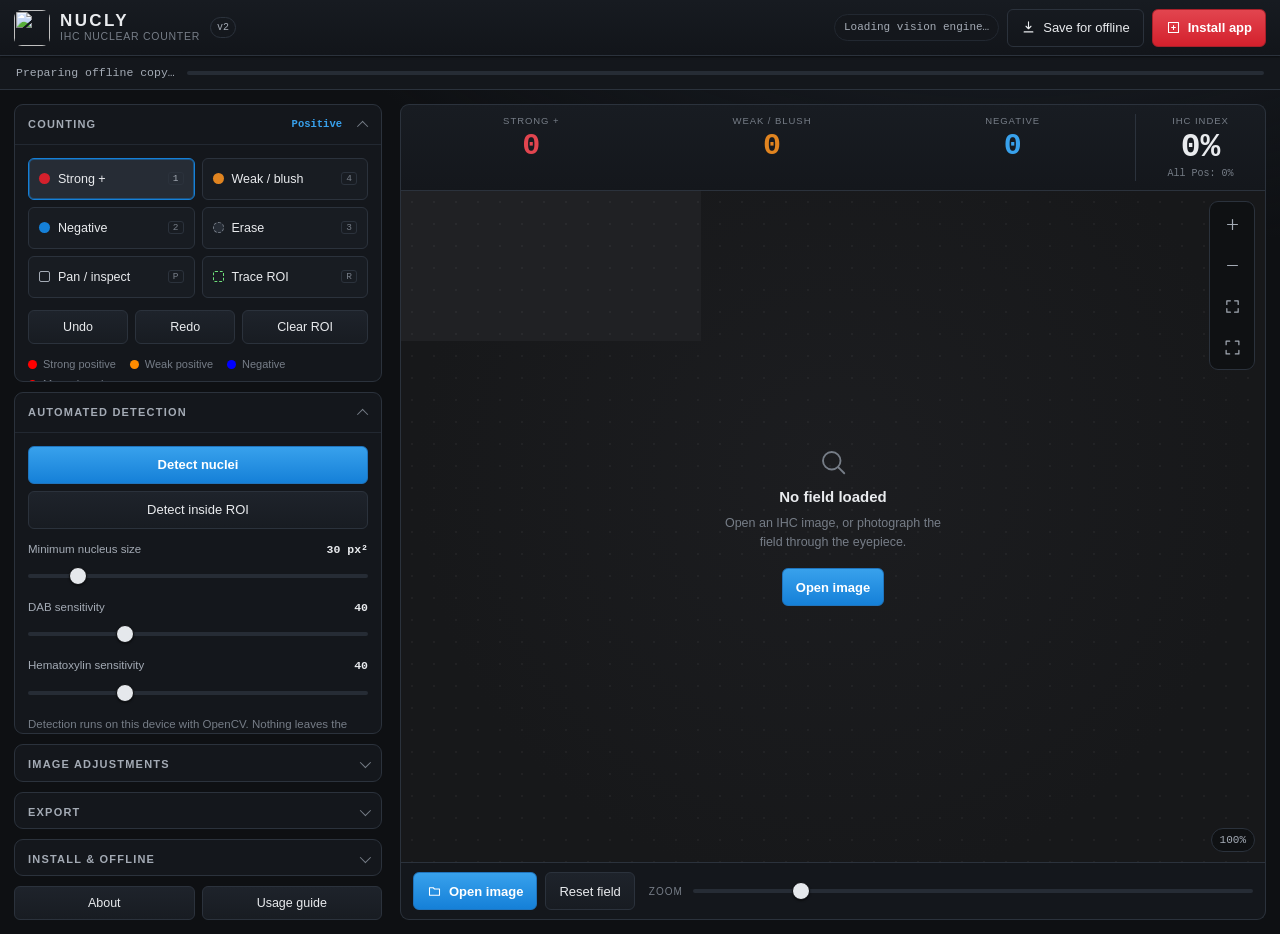
==== commit 9f8d1543: "Add files via upload" ====
--- a/index.html
+++ b/index.html
@@ -1,1762 +1,441 @@
 <!DOCTYPE html>
-<html>
+<html lang="en">
 <head>
 <meta charset="utf-8">
-<meta name="viewport" content="width=device-width, initial-scale=1">
-<title>NUCLY v2 - IHC Nuclear Counter</title>
-<meta name="description" content="NUCLY v2 — IHC Nuclear Counter. Local, privacy-preserving immunohistochemistry nuclear counting with OpenCV.js.">
-<meta name="theme-color" content="#111">
-<link rel="manifest" href="manifest.webmanifest">
-<link rel="icon" href="icons/icon-192.png" type="image/png">
-<link rel="apple-touch-icon" href="icons/icon-192.png">
-<script src="opencv.js" async></script>
-<style>
-:root{
-    --bg:#e9e9e9;
-    --panel:#ffffff;
-    --dark:#111;
-    --accent:#00ff66;
-}
-*{
-    box-sizing:border-box;
-}
-body{
-    margin:0;
-    padding:10px;
-    font-family:Arial, sans-serif;
-    background:var(--bg);
-}
-#app{
-    width:98%;
-    max-width:1800px;
-    margin:auto;
-}
-h1{
-    margin:5px 0;
-}
-.panel{
-    background:var(--panel);
-    padding:12px;
-    margin:10px 0;
-    border-radius:8px;
-    box-shadow:0 2px 5px #aaa;
-}
-button{
-    padding:8px 14px;
-    margin:3px;
-    cursor:pointer;
-}
-button:hover{
-    background:#ddd;
-}
-.big{
-    font-size:22px;
-    font-weight:bold;
-}
-
-/* ==========================
-   VIEWER
-========================== */
-#viewer{
-    width:100%;
-    height:850px;
-    background:#111;
-    border:2px solid #555;
-    overflow:hidden;
-    position:relative;
-    user-select:none;
-}
-#viewer.fullscreen{
-    position:fixed;
-    top:0;
-    left:0;
-    width:100vw;
-    height:100vh;
-    z-index:9999;
-}
-#stage{
-    position:absolute;
-    left:0;
-    top:0;
-    transform-origin:0 0;
-}
-canvas{
-    position:absolute;
-    left:0;
-    top:0;
-}
-#imageCanvas{
-    background:#222;
-    cursor:crosshair;
-}
-#overlayCanvas{
-    pointer-events:none;
-}
-
-/* ==========================
-   STATUS
-========================== */
-.status{
-    padding:6px;
-    background:#222;
-    color:white;
-    border-radius:5px;
-}
-
-/* ==========================
-   ROI
-========================== */
-.roiBox{
-    position:absolute;
-    border:3px solid lime;
-    background:rgba(0,255,0,.15);
-    pointer-events:none;
-}
-
-/* ==========================
-   MODE COLORS
-========================== */
-.posText{
-    color:red;
-}
-.negText{
-    color:blue;
-}
-.weakText{
-    color:#ff8c00;
-}
-
-/* Floating results panel near viewer */
-#resultsFloat{
-    position:sticky;
-    top:10px;
-    z-index:100;
-    background:rgba(255,255,255,0.95);
-    border:2px solid #ccc;
-    border-radius:10px;
-    padding:10px 18px;
-    margin:10px 0;
-    display:flex;
-    gap:25px;
-    align-items:center;
-    justify-content:center;
-    box-shadow:0 3px 10px rgba(0,0,0,0.15);
-    font-family:Arial,sans-serif;
-}
-#resultsFloat .countBox{
-    text-align:center;
-}
-#resultsFloat .countLabel{
-    font-size:12px;
-    color:#666;
-    text-transform:uppercase;
-    letter-spacing:1px;
-}
-#resultsFloat .countValue{
-    font-size:28px;
-    font-weight:bold;
-    line-height:1.2;
-}
-#resultsFloat .ki67Box{
-    text-align:center;
-    padding-left:20px;
-    border-left:2px solid #ddd;
-}
-#resultsFloat .ki67Value{
-    font-size:32px;
-    font-weight:bold;
-    color:#111;
-}
-
-/* Circular developer photo */
-.devPhoto{
-    width:90px;
-    height:90px;
-    border-radius:50%;
-    object-fit:cover;
-    border:3px solid #ddd;
-    box-shadow:0 2px 8px rgba(0,0,0,0.15);
-    display:block;
-    margin:0 auto 10px auto;
-}
-
-/* Image adjustment sliders */
-.panel input[type=range]{
-    width:100%;
-    margin:4px 0 12px 0;
-}
-.panel label{
-    display:block;
-    font-size:13px;
-    margin-top:4px;
-}
-</style>
-<base target="_blank">
+<meta name="viewport" content="width=device-width, initial-scale=1, viewport-fit=cover">
+<title>NUCLY — IHC Nuclear Counter</title>
+<meta name="description" content="NUCLY is an installable IHC nuclear counter. Detect and score strong, weak and negative nuclei on immunohistochemistry images entirely on your own device — no upload, no account, works offline.">
+
+<link rel="manifest" href="/manifest.webmanifest">
+<meta name="theme-color" content="#0e1013">
+<meta name="color-scheme" content="dark">
+<link rel="icon" href="/icons/favicon.ico" sizes="any">
+<link rel="icon" type="image/png" href="/icons/favicon-32.png" sizes="32x32">
+<link rel="apple-touch-icon" href="/icons/apple-touch-icon.png">
+<meta name="apple-mobile-web-app-capable" content="yes">
+<meta name="mobile-web-app-capable" content="yes">
+<meta name="apple-mobile-web-app-status-bar-style" content="black-translucent">
+<meta name="apple-mobile-web-app-title" content="NUCLY">
+<meta name="application-name" content="NUCLY">
+
+<link rel="preload" href="/fonts/archivo-latin-var.woff2" as="font" type="font/woff2" crossorigin>
+<link rel="stylesheet" href="/styles.css">
+<script src="/vendor/opencv.js" async></script>
 </head>
-
 <body>
-<div id="app">
-<img src="[data-uri]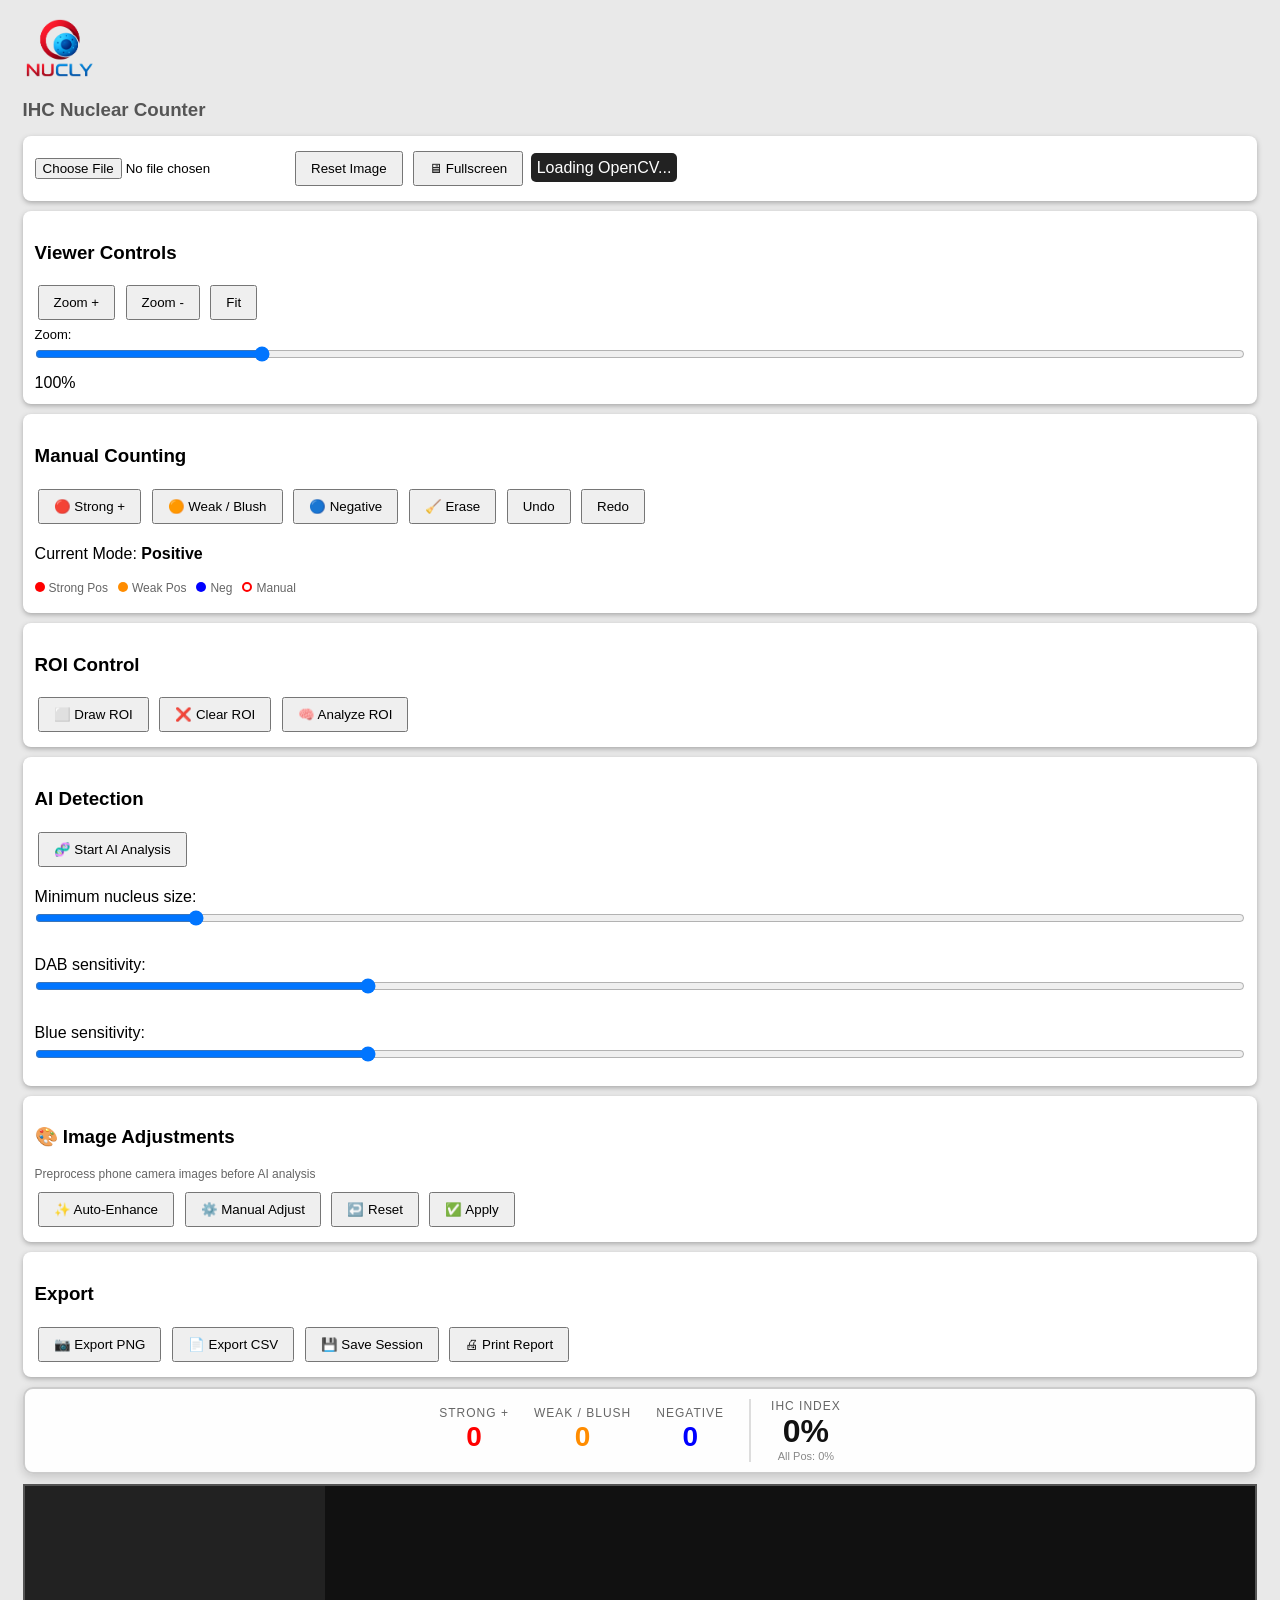
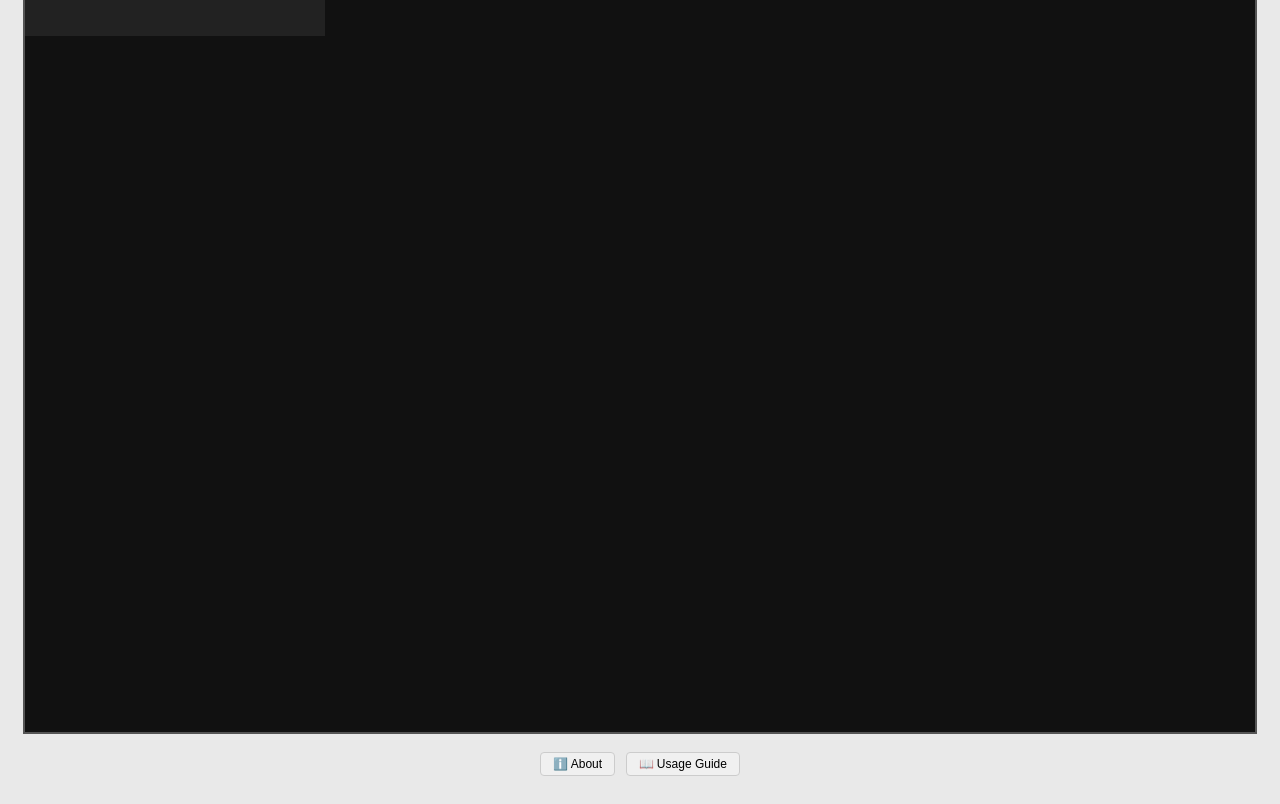
==== commit f8d333d9: "Update print statement from 'Hello' to 'Goodbye' Hello" ====
--- a/index.html
+++ b/index.html
@@ -1,441 +1,1746 @@
 <!DOCTYPE html>
-<html lang="en">
+<html>
 <head>
 <meta charset="utf-8">
-<meta name="viewport" content="width=device-width, initial-scale=1, viewport-fit=cover">
-<title>NUCLY — IHC Nuclear Counter</title>
-<meta name="description" content="NUCLY is an installable IHC nuclear counter. Detect and score strong, weak and negative nuclei on immunohistochemistry images entirely on your own device — no upload, no account, works offline.">
-
-<link rel="manifest" href="/manifest.webmanifest">
-<meta name="theme-color" content="#0e1013">
-<meta name="color-scheme" content="dark">
-<link rel="icon" href="/icons/favicon.ico" sizes="any">
-<link rel="icon" type="image/png" href="/icons/favicon-32.png" sizes="32x32">
-<link rel="apple-touch-icon" href="/icons/apple-touch-icon.png">
-<meta name="apple-mobile-web-app-capable" content="yes">
-<meta name="mobile-web-app-capable" content="yes">
-<meta name="apple-mobile-web-app-status-bar-style" content="black-translucent">
-<meta name="apple-mobile-web-app-title" content="NUCLY">
-<meta name="application-name" content="NUCLY">
-
-<link rel="preload" href="/fonts/archivo-latin-var.woff2" as="font" type="font/woff2" crossorigin>
-<link rel="stylesheet" href="/styles.css">
-<script src="/vendor/opencv.js" async></script>
+<meta name="viewport" content="width=device-width, initial-scale=1">
+<title>NUCLY v2 - IHC Nuclear Counter</title>
+<script src="https://docs.opencv.org/4.x/opencv.js"></script>
+<style>
+:root{
+    --bg:#e9e9e9;
+    --panel:#ffffff;
+    --dark:#111;
+    --accent:#00ff66;
+}
+*{
+    box-sizing:border-box;
+}
+body{
+    margin:0;
+    padding:10px;
+    font-family:Arial, sans-serif;
+    background:var(--bg);
+}
+#app{
+    width:98%;
+    max-width:1800px;
+    margin:auto;
+}
+h1{
+    margin:5px 0;
+}
+.panel{
+    background:var(--panel);
+    padding:12px;
+    margin:10px 0;
+    border-radius:8px;
+    box-shadow:0 2px 5px #aaa;
+}
+button{
+    padding:8px 14px;
+    margin:3px;
+    cursor:pointer;
+}
+button:hover{
+    background:#ddd;
+}
+.big{
+    font-size:22px;
+    font-weight:bold;
+}
+
+/* ==========================
+   VIEWER
+========================== */
+#viewer{
+    width:100%;
+    height:850px;
+    background:#111;
+    border:2px solid #555;
+    overflow:hidden;
+    position:relative;
+    user-select:none;
+}
+#viewer.fullscreen{
+    position:fixed;
+    top:0;
+    left:30vw;
+    width:70vw;
+    height:100vh;
+    z-index:9999;
+}
+#console{
+    display:contents;
+}
+body.is-fullscreen{
+    overflow:hidden;
+}
+body.is-fullscreen #console{
+    display:flex;
+    flex-direction:column;
+    position:fixed;
+    top:0;
+    left:0;
+    width:30vw;
+    height:100vh;
+    box-sizing:border-box;
+    padding:10px;
+    overflow-y:auto;
+    background:var(--bg);
+    z-index:10000;
+}
+body.is-fullscreen #resultsFloat{
+    position:fixed;
+    top:10px;
+    right:10px;
+    margin:0;
+    z-index:10001;
+}
+#stage{
+    position:absolute;
+    left:0;
+    top:0;
+    transform-origin:0 0;
+}
+canvas{
+    position:absolute;
+    left:0;
+    top:0;
+}
+#imageCanvas{
+    background:#222;
+    cursor:crosshair;
+}
+#overlayCanvas{
+    pointer-events:none;
+}
+
+/* ==========================
+   STATUS
+========================== */
+.status{
+    padding:6px;
+    background:#222;
+    color:white;
+    border-radius:5px;
+}
+
+/* ==========================
+   ROI
+========================== */
+.roiBox{
+    position:absolute;
+    border:3px solid lime;
+    background:rgba(0,255,0,.15);
+    pointer-events:none;
+}
+
+/* ==========================
+   MODE COLORS
+========================== */
+.posText{
+    color:red;
+}
+.negText{
+    color:blue;
+}
+.weakText{
+    color:#ff8c00;
+}
+
+/* Floating results panel near viewer */
+#resultsFloat{
+    position:sticky;
+    top:10px;
+    z-index:100;
+    background:rgba(255,255,255,0.95);
+    border:2px solid #ccc;
+    border-radius:10px;
+    padding:10px 18px;
+    margin:10px 0;
+    display:flex;
+    gap:25px;
+    align-items:center;
+    justify-content:center;
+    box-shadow:0 3px 10px rgba(0,0,0,0.15);
+    font-family:Arial,sans-serif;
+}
+#resultsFloat .countBox{
+    text-align:center;
+}
+#resultsFloat .countLabel{
+    font-size:12px;
+    color:#666;
+    text-transform:uppercase;
+    letter-spacing:1px;
+}
+#resultsFloat .countValue{
+    font-size:28px;
+    font-weight:bold;
+    line-height:1.2;
+}
+#resultsFloat .ki67Box{
+    text-align:center;
+    padding-left:20px;
+    border-left:2px solid #ddd;
+}
+#resultsFloat .ki67Value{
+    font-size:32px;
+    font-weight:bold;
+    color:#111;
+}
+
+/* Circular developer photo */
+.devPhoto{
+    width:90px;
+    height:90px;
+    border-radius:50%;
+    object-fit:cover;
+    border:3px solid #ddd;
+    box-shadow:0 2px 8px rgba(0,0,0,0.15);
+    display:block;
+    margin:0 auto 10px auto;
+}
+
+/* Image adjustment sliders */
+.panel input[type=range]{
+    width:100%;
+    margin:4px 0 12px 0;
+}
+.panel label{
+    display:block;
+    font-size:13px;
+    margin-top:4px;
+}
+</style>
+<base target="_blank">
 </head>
+
 <body>
-
-<a class="skip" href="#viewer">Skip to slide viewer</a>
-
-<header class="appbar">
-  <div class="brand">
-    <img class="brand__mark" src="/.netlify/images?url=/icons/icon-512.png&amp;w=72&amp;h=72&amp;fit=cover&amp;fm=webp" alt="" width="36" height="36">
-    <div class="brand__text">
-      <span class="brand__name">NUCLY</span>
-      <span class="brand__sub">IHC Nuclear Counter</span>
-    </div>
-    <span class="chip chip--ver">v2</span>
+<div id="app">
+<img src="[data-uri]